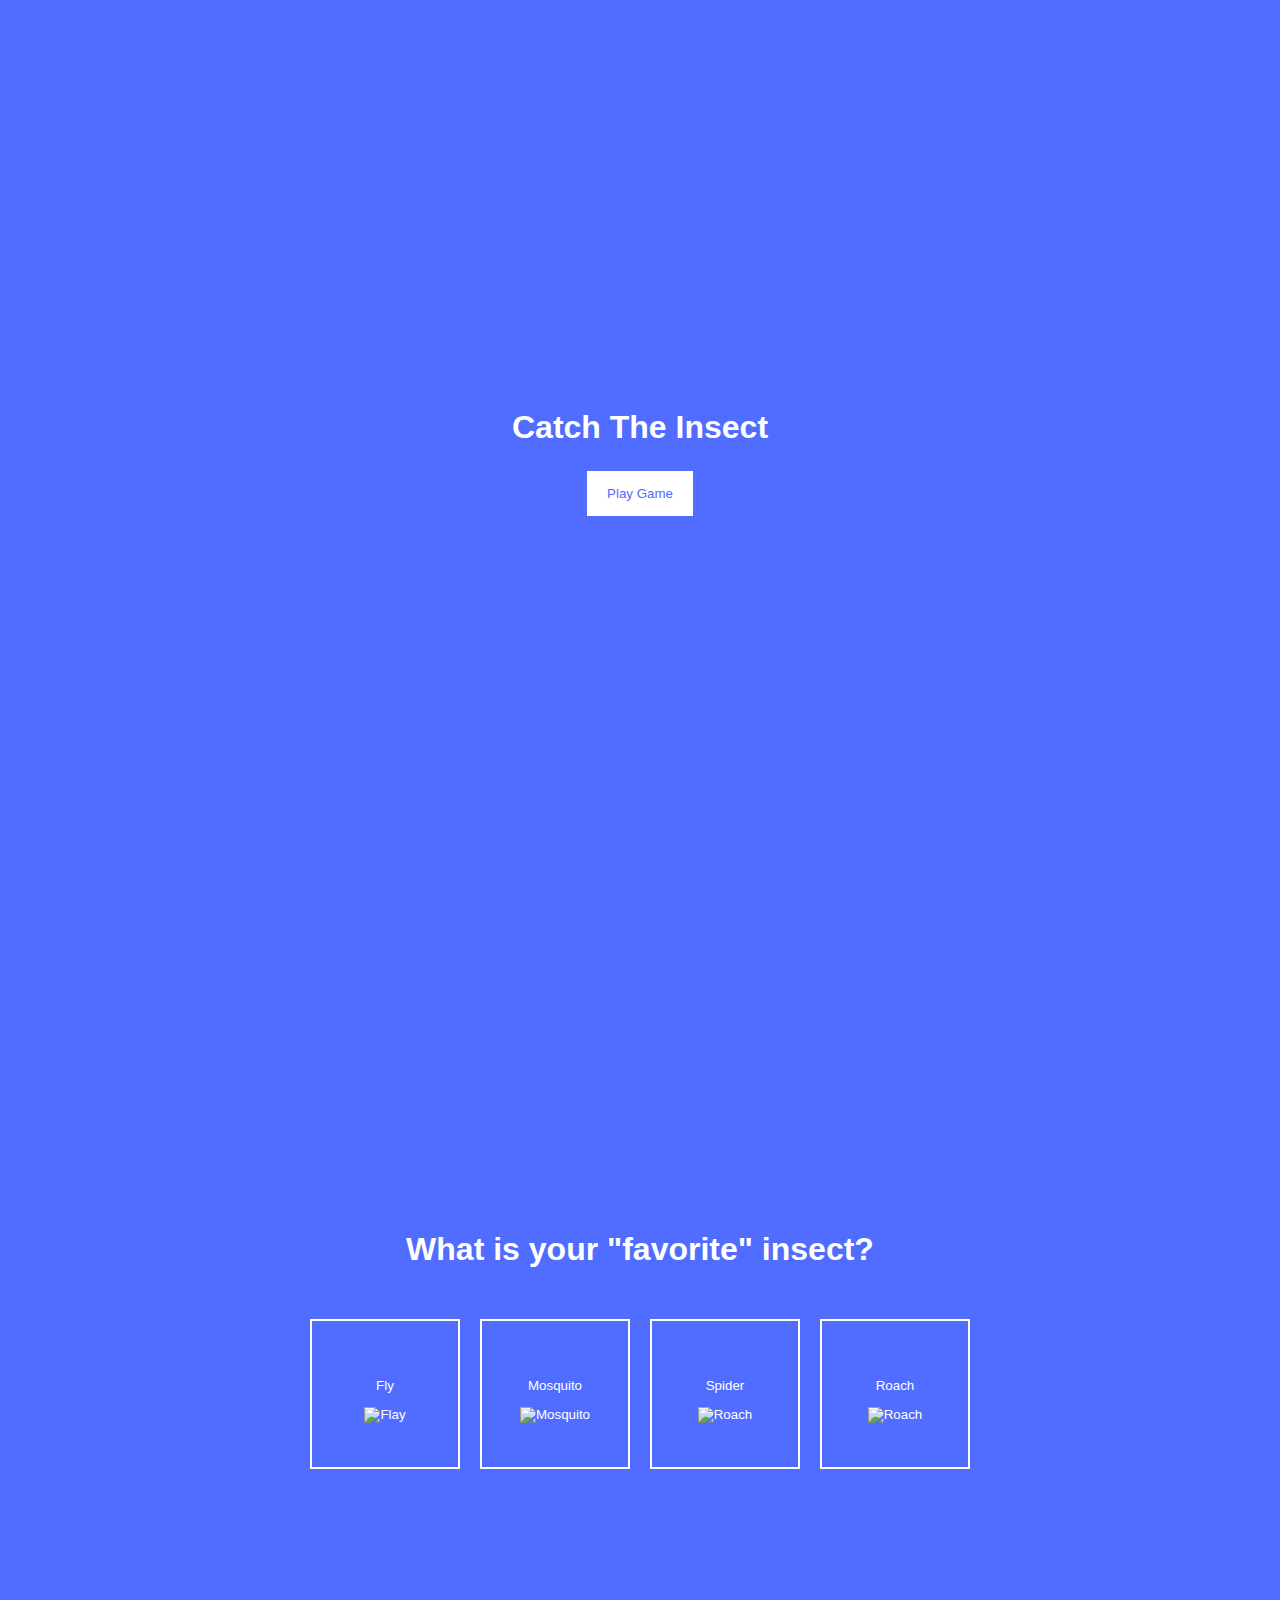
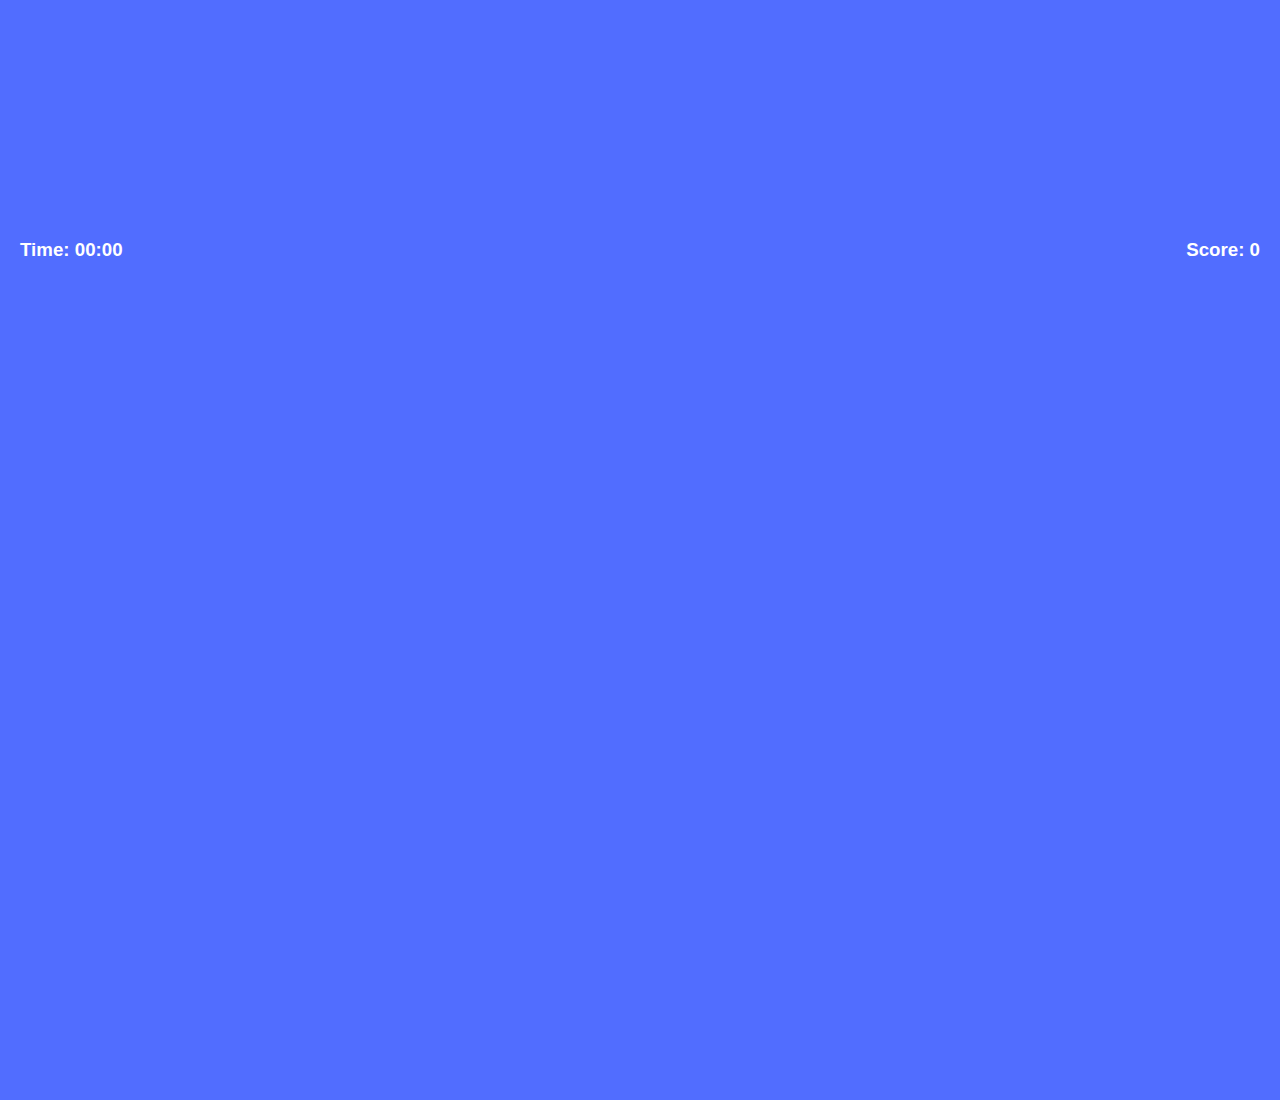
==== index.html @ 167f2f85 "created project" ====
<!DOCTYPE html>
<html lang="en">

<head>
    <meta charset="UTF-8">
    <meta http-equiv="X-UA-Compatible" content="IE=edge">
    <meta name="viewport" content="width=device-width, initial-scale=1.0">
    <link rel="stylesheet" href="https://cdnjs.cloudflare.com/ajax/libs/tailwindcss/1.8.11/tailwind.min.css"
        integrity="sha512-KO1h5ynYuqsFuEicc7DmOQc+S9m2xiCKYlC3zcZCSEw0RGDsxcMnppRaMZnb0DdzTDPaW22ID/gAGCZ9i+RT/w=="
        crossorigin="anonymous" referrerpolicy="no-referrer" />
    <link rel="stylesheet" href="style.css">
    <link rel="stylesheet" href="https://cdnjs.cloudflare.com/ajax/libs/font-awesome/5.14.0/css/all.min.css"
        integrity="sha512-1PKOgIY59xJ8Co8+NE6FZ+LOAZKjy+KY8iq0G4B3CyeY6wYHN3yt9PW0XpSriVlkMXe40PTKnXrLnZ9+fkDaog=="
        crossorigin="anonymous" />
    <title>Catch The Insect</title>
</head>

<body>
    <div class="screen">
        <h1>Catch The Insect</h1>
        <button class="btn" id="start-btn">Play Game</button>
    </div>

    <div class="screen">
        <h1>What is your "favorite" insect?</h1>
        <ul class="insects-list">
            <li>
                <button class="choose-insect-btn">
                    <p>Fly</p>
                    <img src="https://pngimg.com/uploads/fly/fly_PNG3946.png" alt="Flay">
                </button>
            </li>

            <li>
                <button class="choose-insect-btn">
                    <p>Mosquito</p>
                    <img src="https://pngimg.com/uploads/mosquito/mosquito_PNG18175.png" alt="Mosquito">
                </button>
            </li>

            <li>
                <button class="choose-insect-btn">
                    <p>Spider</p>
                    <img src="https://pngimg.com/uploads/spider/spider_PNG12.png" alt="Roach">
                </button>
            </li>

            <li>
                <button class="choose-insect-btn">
                    <p>Roach</p>
                    <img src="https://pngimg.com/uploads/roach/roach_PNG12163.png" alt="Roach">
                </button>
            </li>
        </ul>
    </div>

    <div class="screen game-container" id="game-container">
        <h3 id="time" class="time">Time: 00:00</h3>
        <h3 id="score" class="score">Score: 0</h3>
        <h5 id="message" class="message">
            Are you annnoyed yet? <br>
            You are playing an impossible game!!
        </h5>
    </div>



    <script src="script.js"></script>
</body>

</html>
---- style.css ----
@import url("https://fonts.gooogleapis.com/css?family=Press+Start+2P&display=swap");

* {
  box-sizing: border-box;
}

body {
  background-color: #516dff;
  color: #fff;
  font-family: "Press Start 2P", sans-serif;
  height: 100vh;
  overflow: hidden;
  margin: 0;
  text-align: center;
}

a {
  color: #fff;
}

h1 {
  line-height: 1.4;
}

.btn {
  border: none;
  background-color: #fff;
  color: #516dff;
  padding: 15px 20px;
  font-family: inherit;
  cursor: pointer;
}

.btn:hover {
  opacity: 0.9;
}

.btn:focus {
  outline: 0;
}

.screen {
  display: flex;
  flex-direction: column;
  align-items: center;
  justify-content: center;
  height: 100vh;
  width: 100vw;
  transition: margin 0.5s ease-out;
}

.screen.up {
  margin-top: -100vh;
}

.insects-list {
  display: flex;
  flex-wrap: wrap;
  justify-content: center;
  list-style-type: none;
  padding: 0;
}

.insects-list li {
  margin: 10px;
}

.choose-insect-btn {
  background-color: transparent;
  border: 2px solid #fff;
  color: #fff;
  cursor: pointer;
  font-family: inherit;
  width: 150px ;
  height: 150px;
}

.choose-insect-btn:hover {
  background-color: #fff;
  color: #516dff;
}

.choose-insect-btn:active {
  background-color: rgba(255, 255, 255, 0.7);
}
.choose-insect-btn:focus {
  outline: none;
}

.choose-insect-btn img {
  width: 100px;
  height: 100px;
  object-fit: contain;
}

.game-container {
  position: relative;
}

.time , .score {
  position: absolute;
  top: 20px;
}

.time {
  left: 20px;
}

.score {
  right: 20px;
}

.message {
  line-height: 1.7;
  background-color: rgba(0, 0, 0, 0.5);
  width: 100%;
  padding: 20px;
  z-index: 100;
  text-align: center;
  opacity: 0;
  position: absolute;
  top: 0;
  left: 50%;
  transform: translate(-50%, -150%);
  transition: transform 0.4s ease-in;
}

.message.visible {
  transform: translate(-50%, 150%);
  opacity: 1;
}

.insect {
  cursor: pointer;
  display: flex;
  align-items: center;
  justify-content: center;
  width: 100px;
  height: 100px;
  position: absolute;
  transform: translate(-50%, -50%) scale(1);
  transition: transform 0.3s ease-in-out;
}

.insect.caught {
  transform: translate(-50%, -50%) scale(0);
}

.insect img {
  width: 100px;
  height: 100px;
}
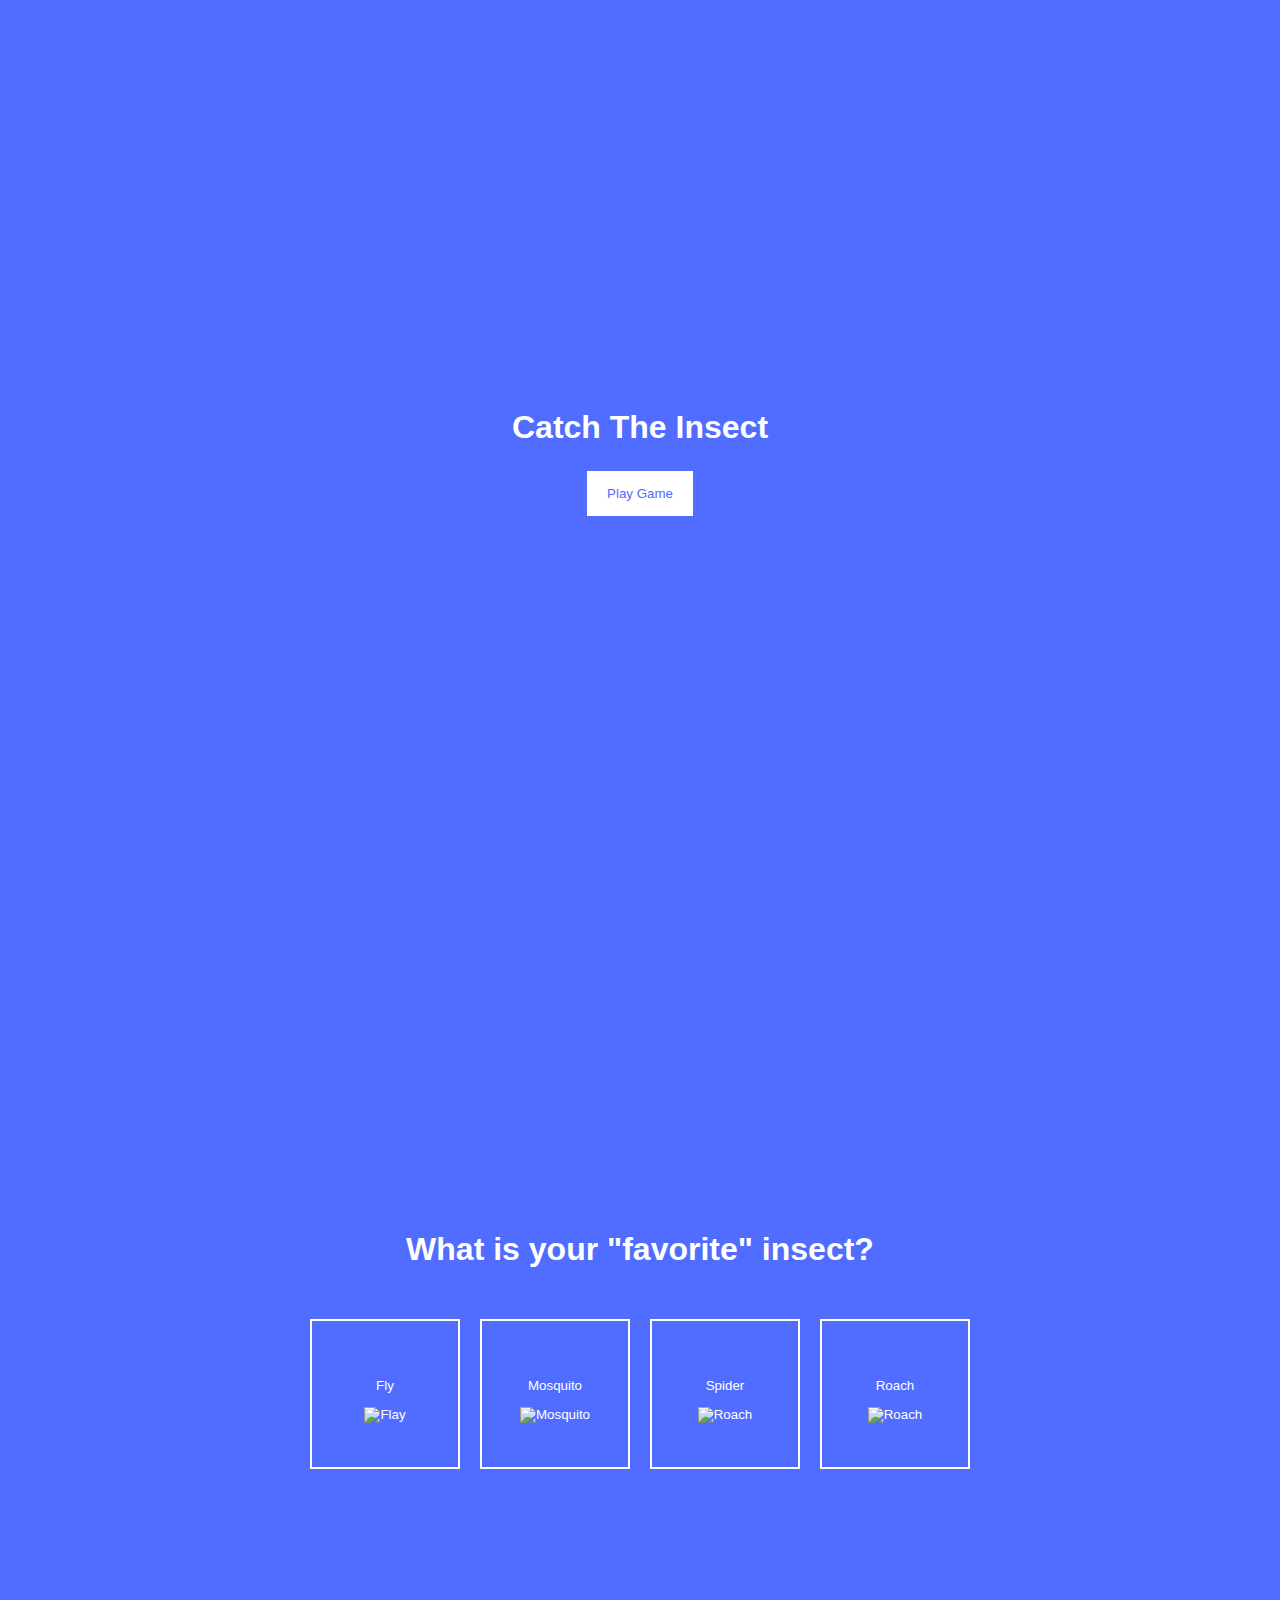
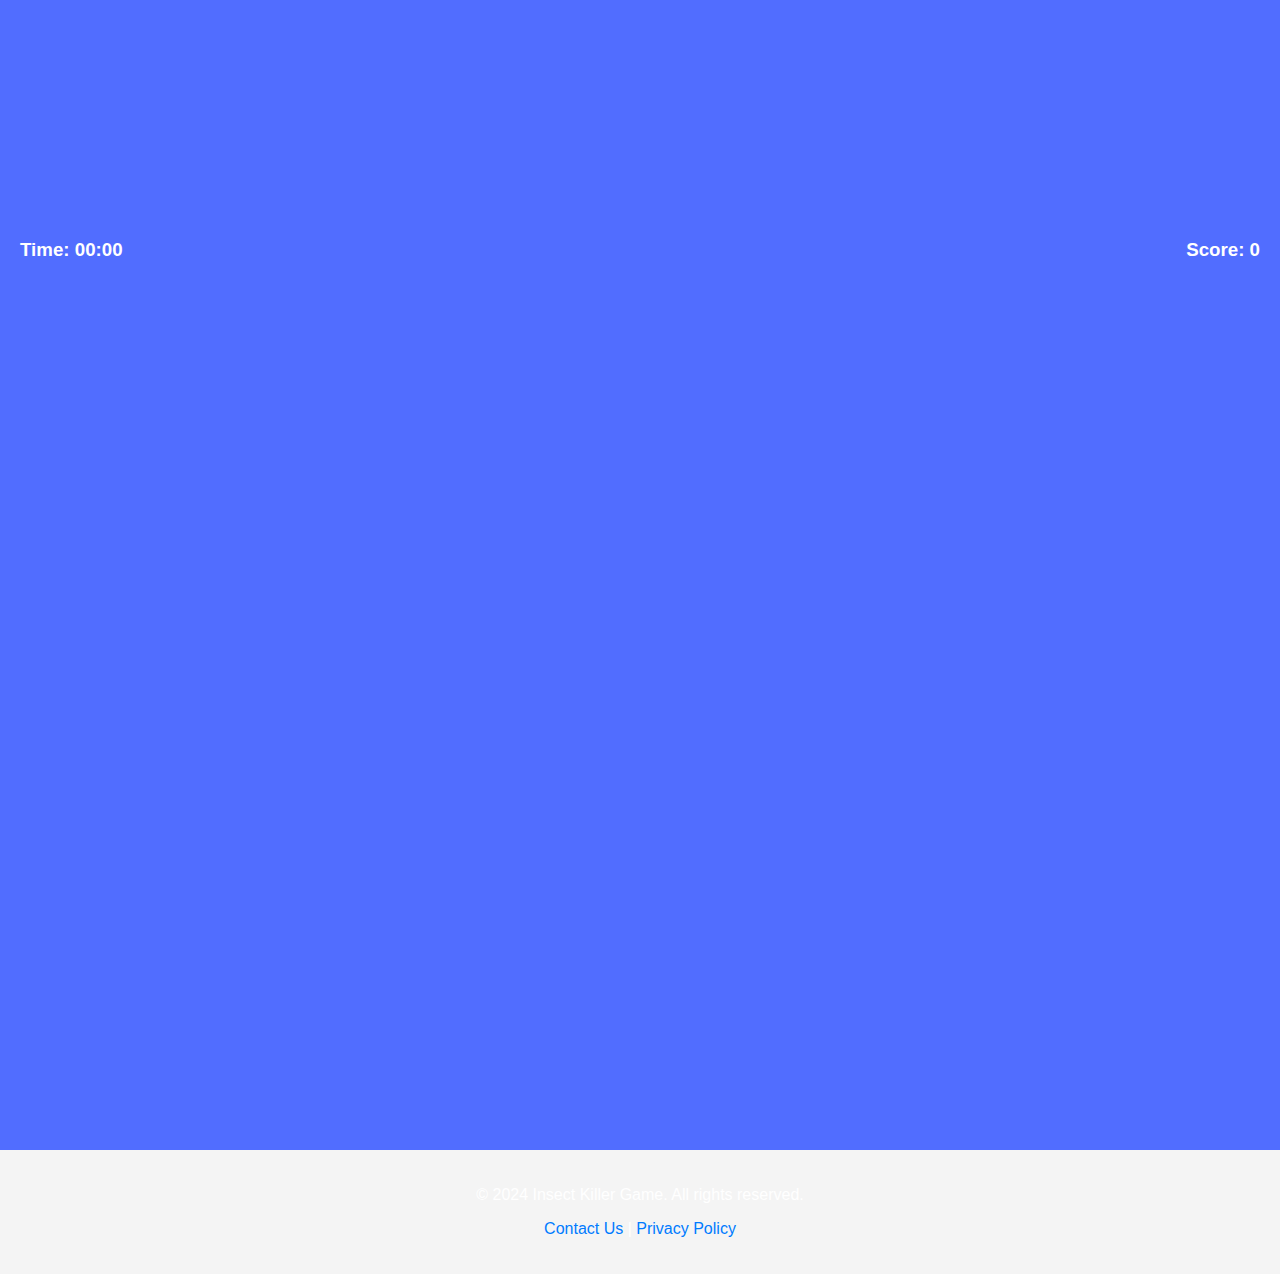
==== commit 72e8c18c: "Update index.html" ====
--- a/index.html
+++ b/index.html
@@ -63,9 +63,18 @@
         </h5>
     </div>
 
+    <footer style="text-align: center; margin-top: 50px; padding: 20px; background-color: #f4f4f4;">
+        <p>&copy; 2024 Insect Killer Game. All rights reserved.</p>
+        <p>
+            <a href="mailto:aheertest1@gmail.com" style="text-decoration: none; color: #007BFF;">Contact Us</a> | 
+            <a href="#privacy-policy" style="text-decoration: none; color: #007BFF;">Privacy Policy</a>
+        </p>
+    </footer>
+
+
 
 
     <script src="script.js"></script>
 </body>
 
-</html>+</html>
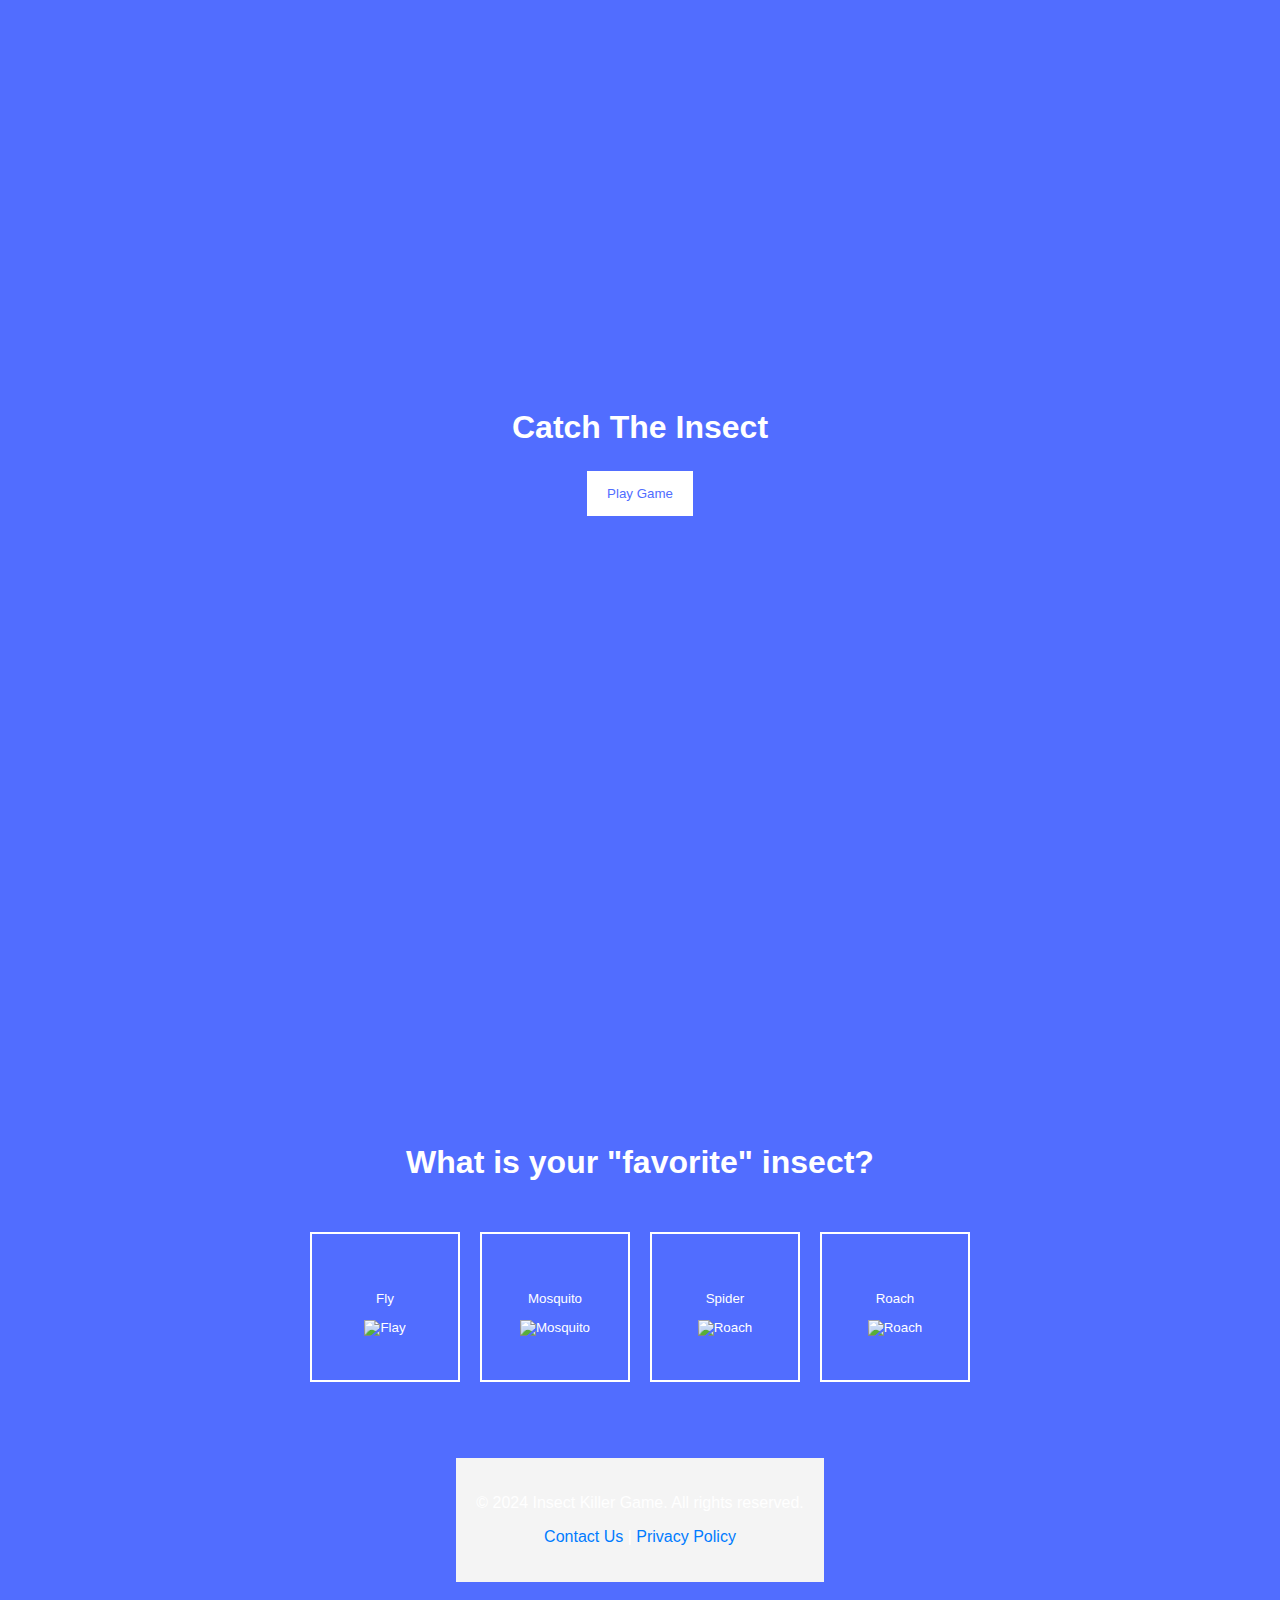
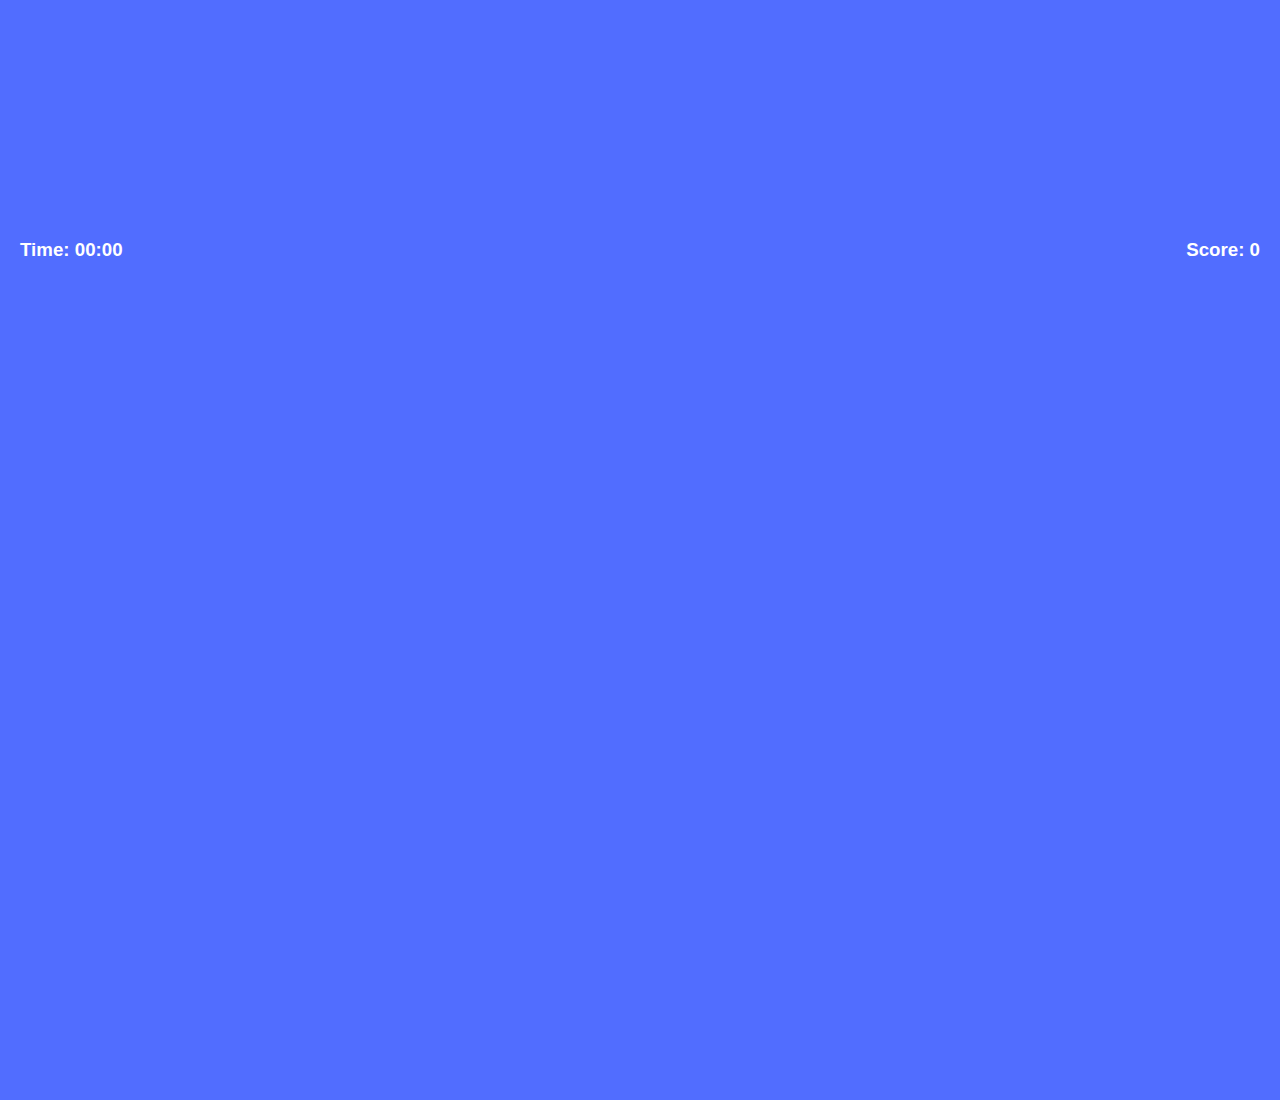
==== commit be4f2b48: "Update index.html" ====
--- a/index.html
+++ b/index.html
@@ -52,6 +52,14 @@
                 </button>
             </li>
         </ul>
+
+        <footer style="text-align: center; margin-top: 50px; padding: 20px; background-color: #f4f4f4;">
+            <p>&copy; 2024 Insect Killer Game. All rights reserved.</p>
+            <p>
+                <a href="mailto:aheertest1@gmail.com" style="text-decoration: none; color: #007BFF;">Contact Us</a> | 
+                <a href="#privacy-policy" style="text-decoration: none; color: #007BFF;">Privacy Policy</a>
+            </p>
+        </footer>
     </div>
 
     <div class="screen game-container" id="game-container">
@@ -63,13 +71,7 @@
         </h5>
     </div>
 
-    <footer style="text-align: center; margin-top: 50px; padding: 20px; background-color: #f4f4f4;">
-        <p>&copy; 2024 Insect Killer Game. All rights reserved.</p>
-        <p>
-            <a href="mailto:aheertest1@gmail.com" style="text-decoration: none; color: #007BFF;">Contact Us</a> | 
-            <a href="#privacy-policy" style="text-decoration: none; color: #007BFF;">Privacy Policy</a>
-        </p>
-    </footer>
+    
 
 
 
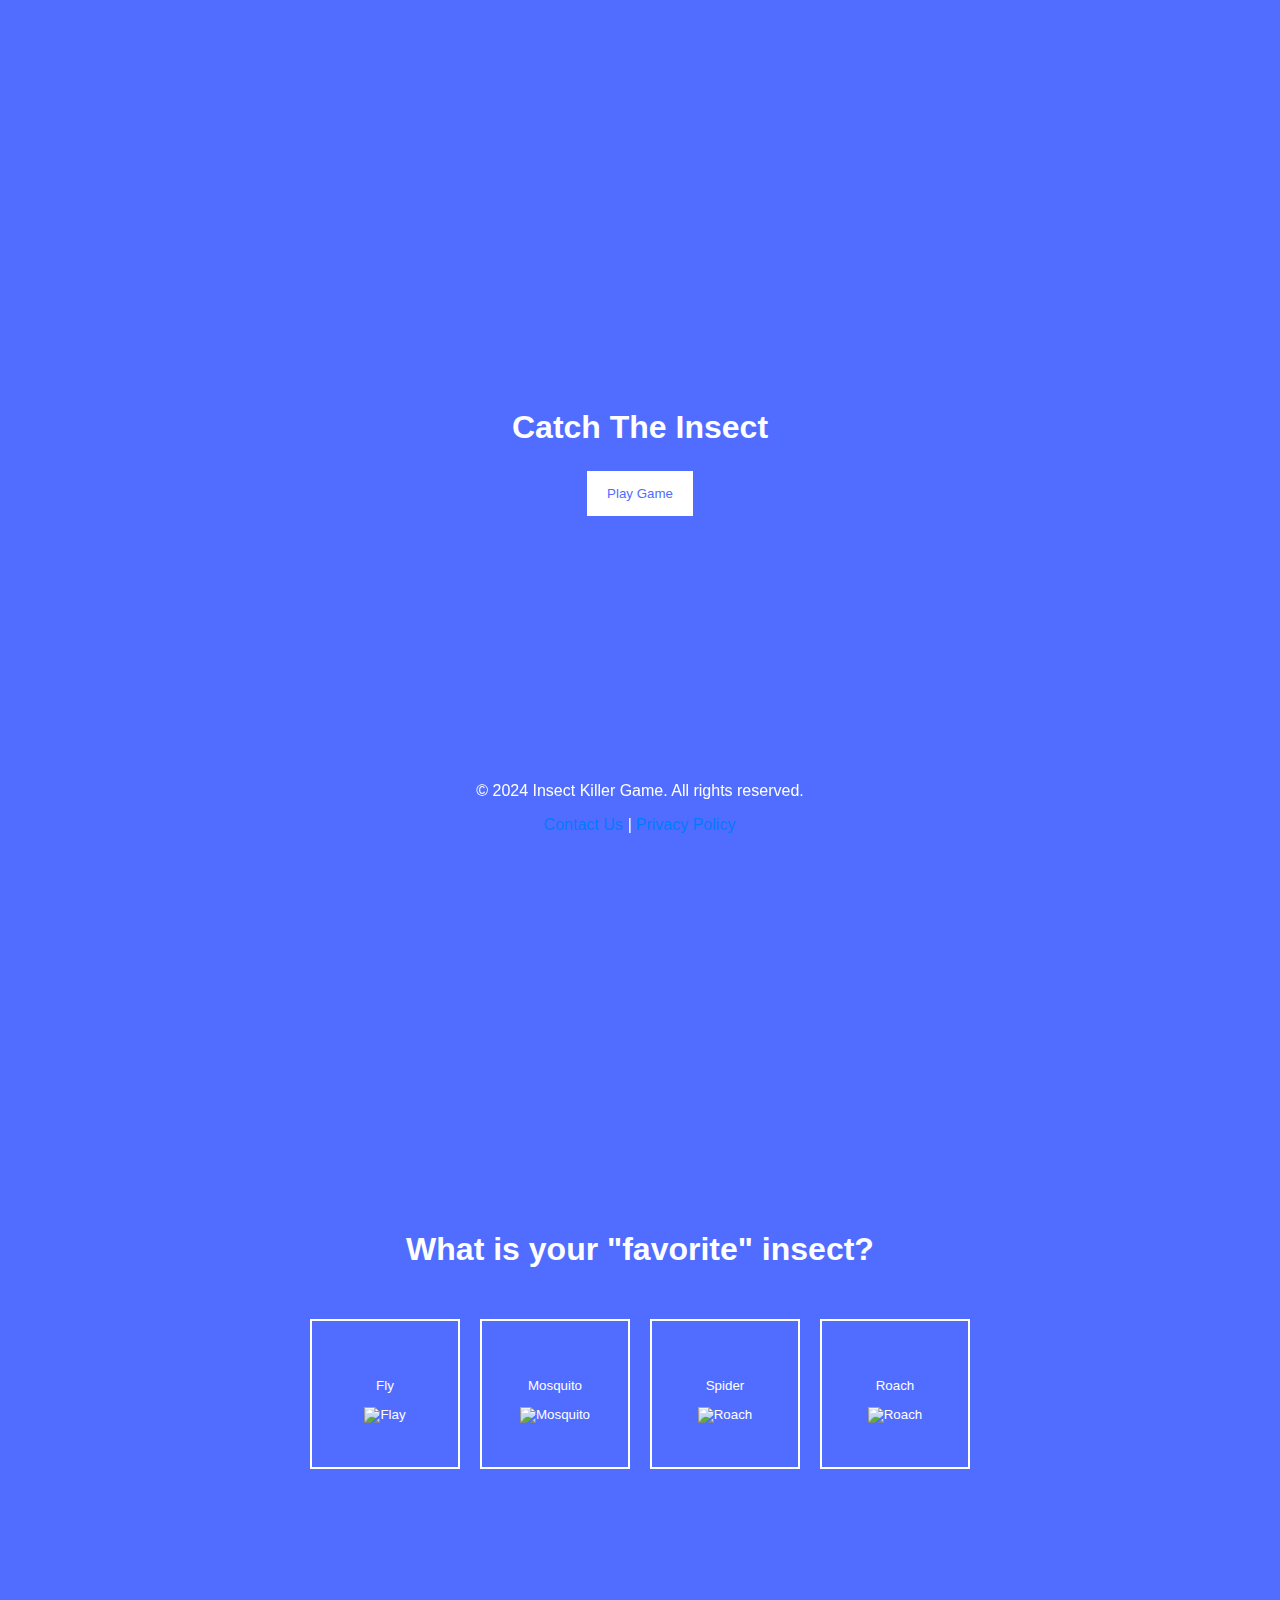
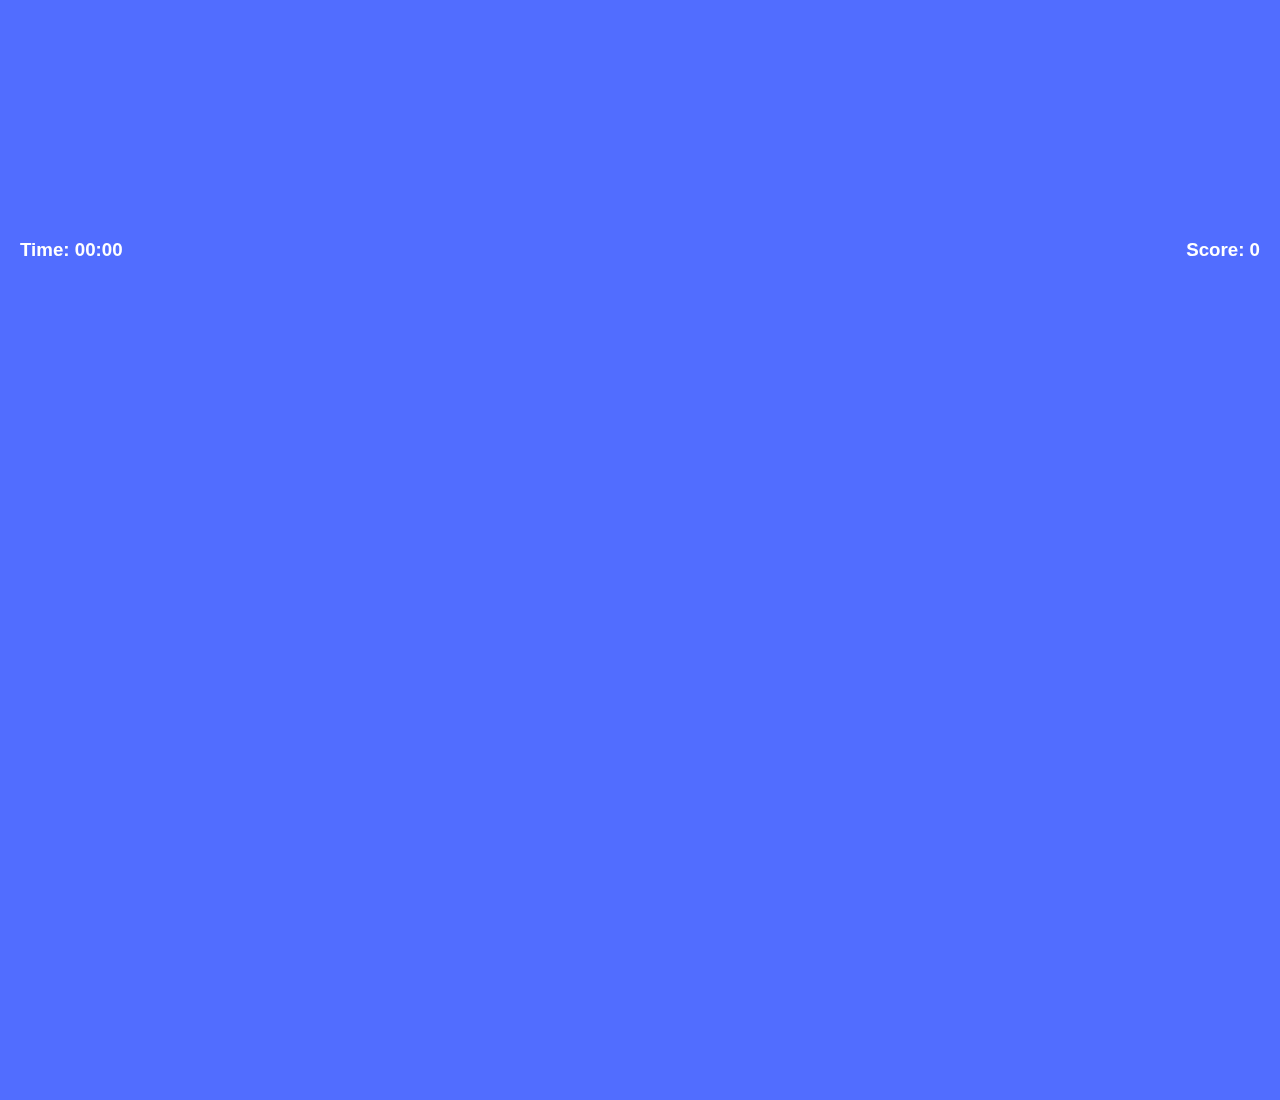
==== commit 1c10bae5: "Update index.html" ====
--- a/index.html
+++ b/index.html
@@ -53,7 +53,7 @@
             </li>
         </ul>
 
-        <footer style="text-align: center; margin-top: 50px; padding: 20px; background-color: #f4f4f4;">
+        <footer style="text-align: center; position: fixed; bottom: 50px;">
             <p>&copy; 2024 Insect Killer Game. All rights reserved.</p>
             <p>
                 <a href="mailto:aheertest1@gmail.com" style="text-decoration: none; color: #007BFF;">Contact Us</a> | 
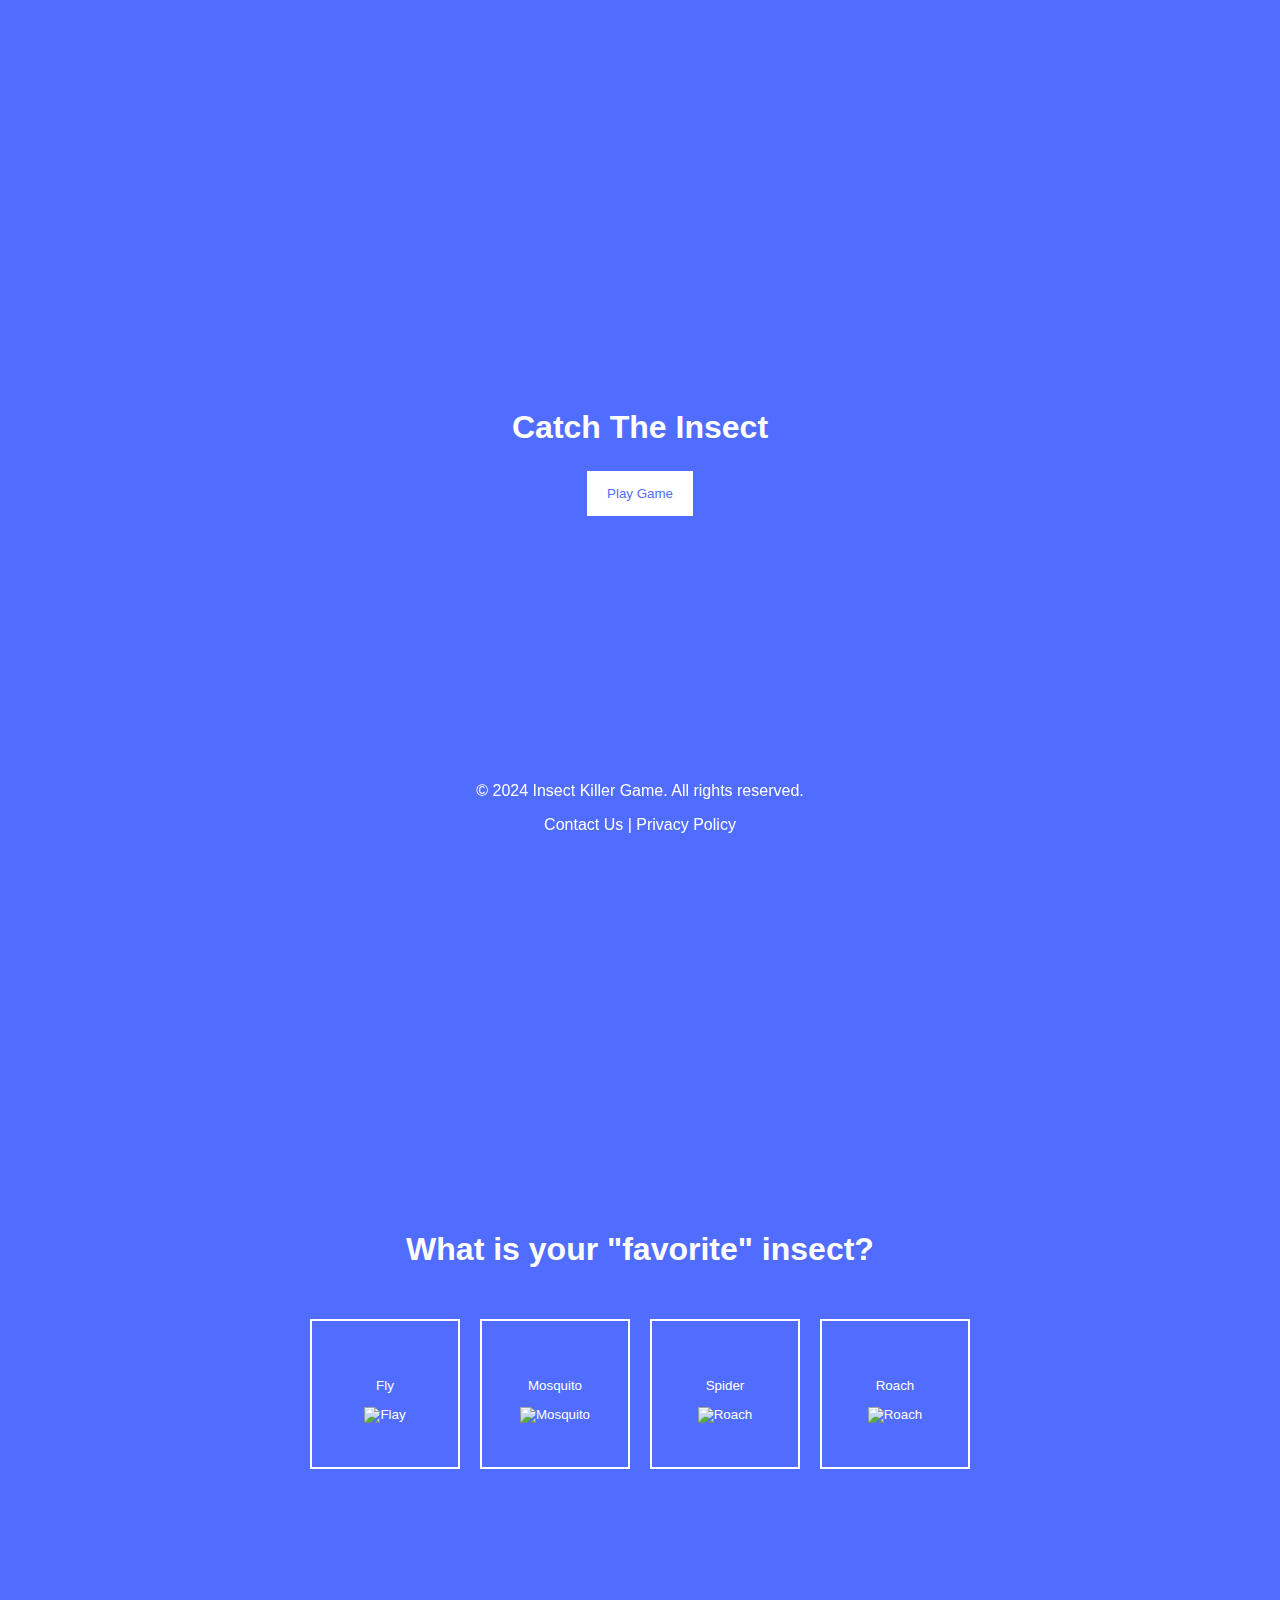
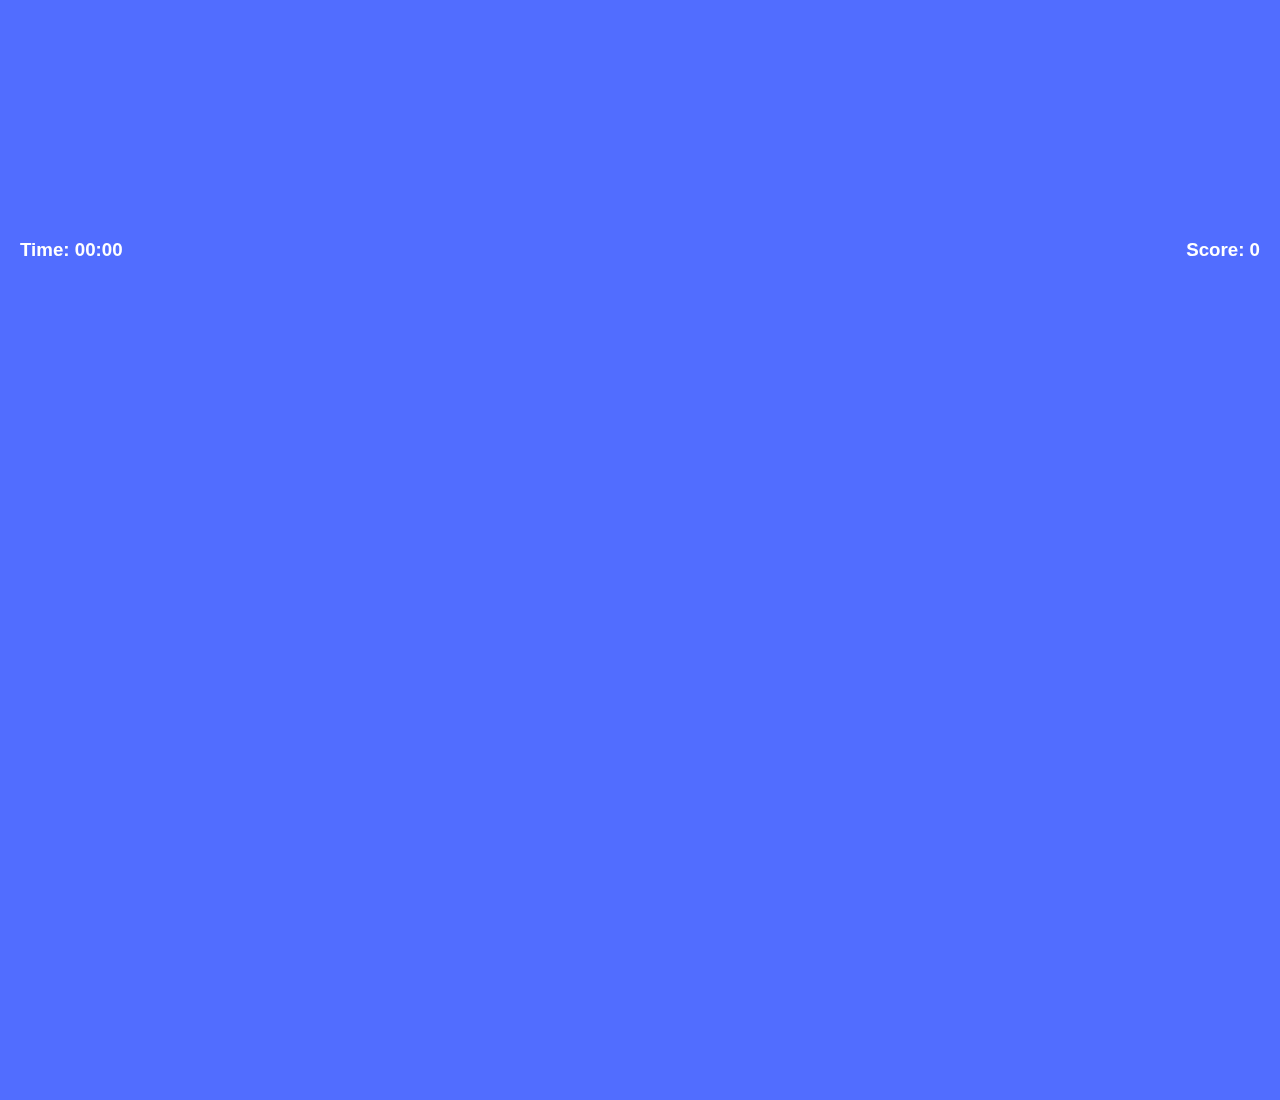
==== commit 0d857073: "Update index.html" ====
--- a/index.html
+++ b/index.html
@@ -53,11 +53,11 @@
             </li>
         </ul>
 
-        <footer style="text-align: center; position: fixed; bottom: 50px;">
+        <footer style="text-align: center; position: fixed; bottom: 50px; color: #FFF;">
             <p>&copy; 2024 Insect Killer Game. All rights reserved.</p>
             <p>
-                <a href="mailto:aheertest1@gmail.com" style="text-decoration: none; color: #007BFF;">Contact Us</a> | 
-                <a href="#privacy-policy" style="text-decoration: none; color: #007BFF;">Privacy Policy</a>
+                <a href="mailto:aheertest1@gmail.com" style="text-decoration: none; color: #FFF;">Contact Us</a> | 
+                <a href="#privacy-policy" style="text-decoration: none; color: #FFF;">Privacy Policy</a>
             </p>
         </footer>
     </div>
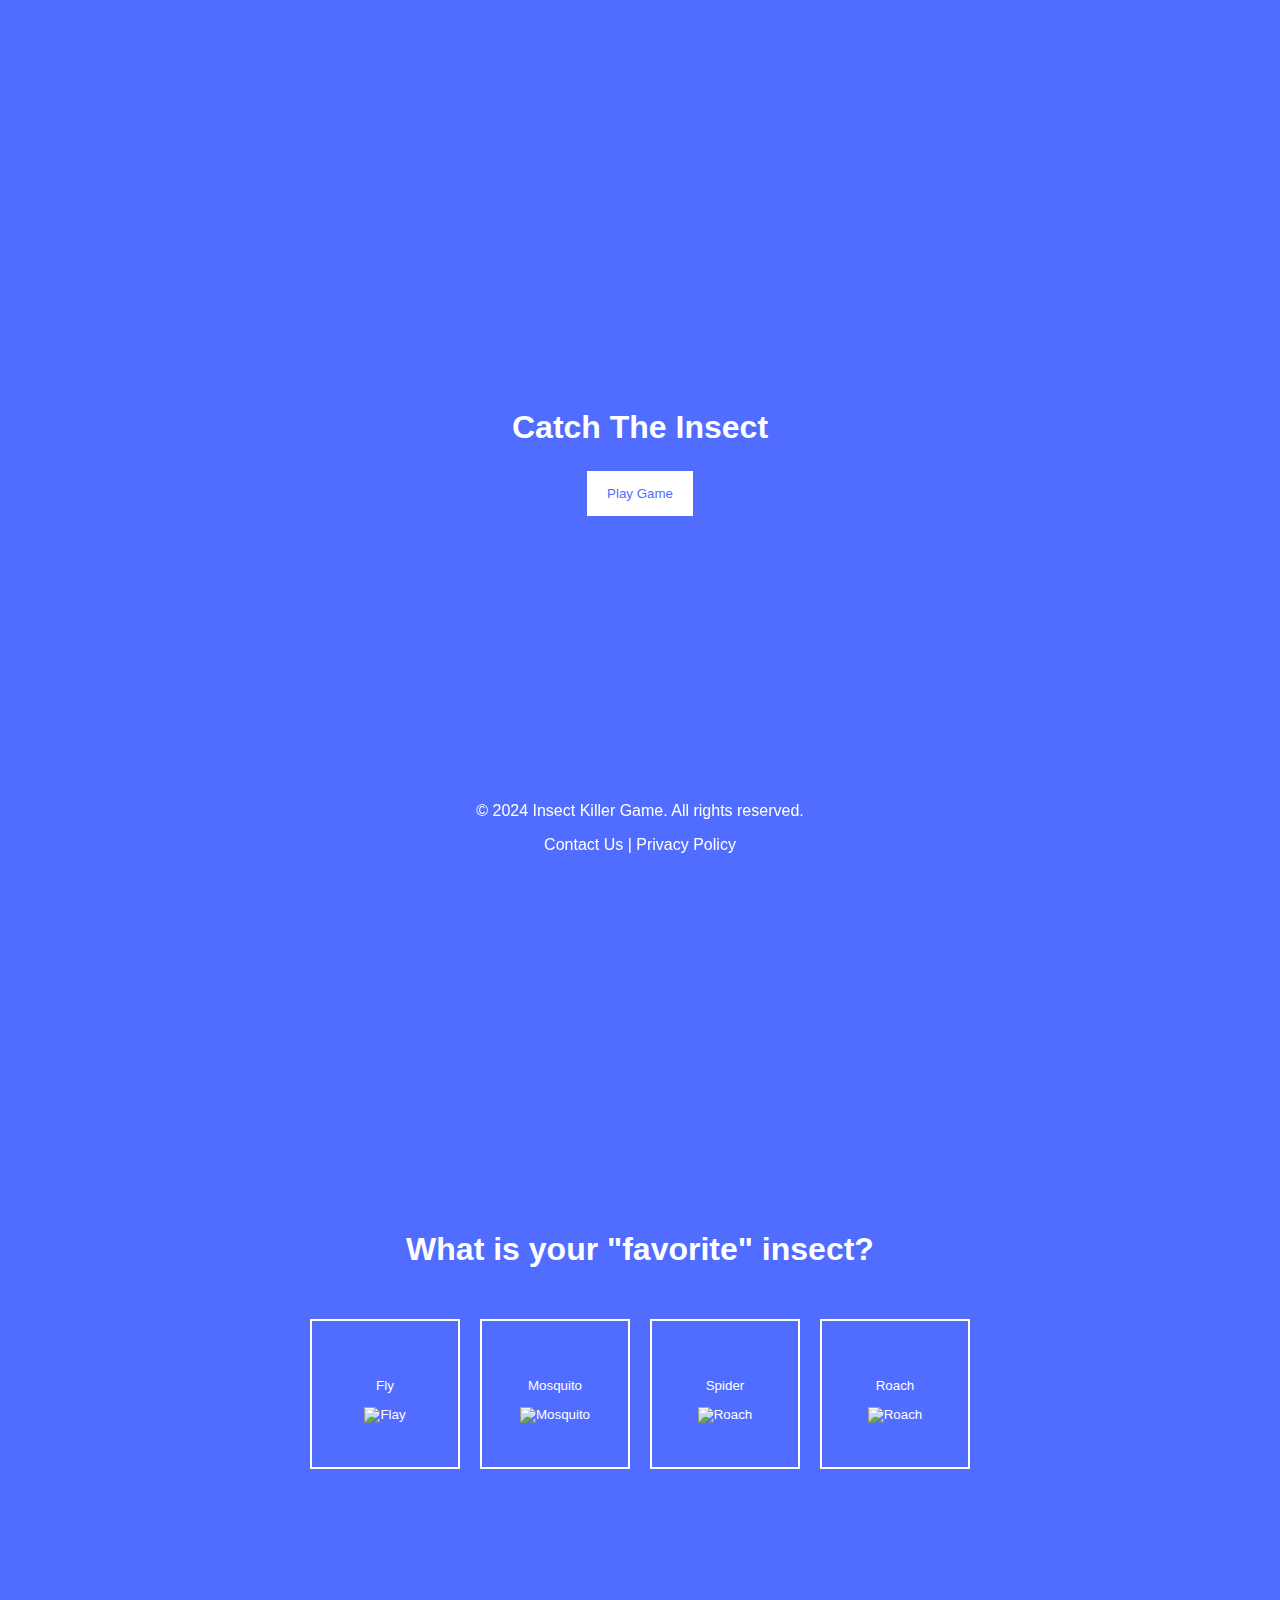
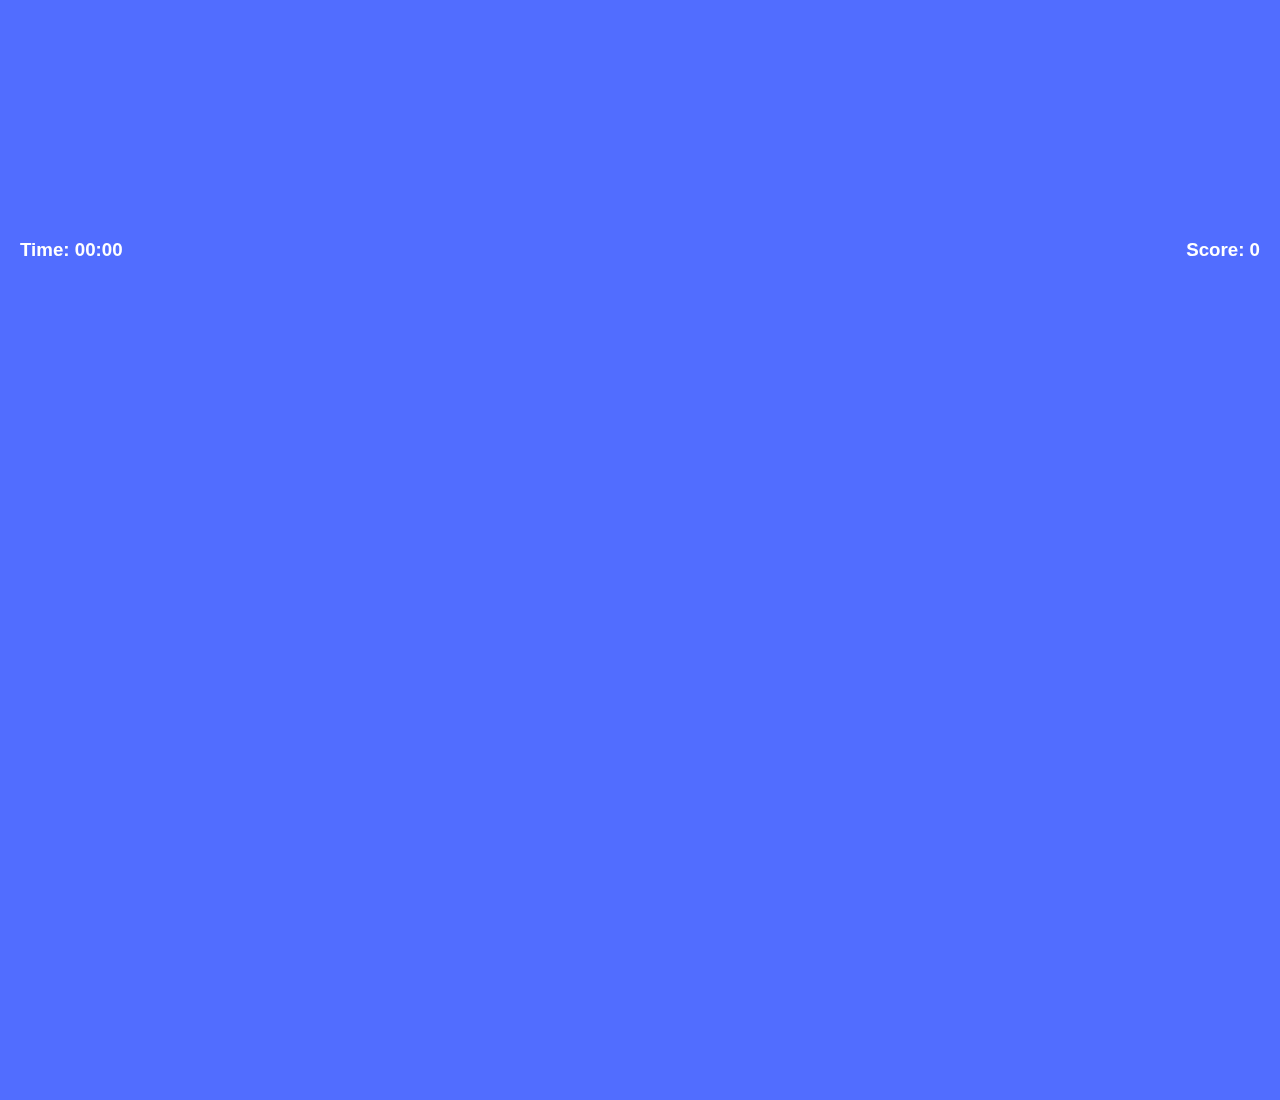
==== commit 64a166e2: "Update index.html" ====
--- a/index.html
+++ b/index.html
@@ -53,11 +53,11 @@
             </li>
         </ul>
 
-        <footer style="text-align: center; position: fixed; bottom: 50px; color: #FFF;">
+        <footer style="text-align: center; position: fixed; bottom: 30px; color: #FFF;">
             <p>&copy; 2024 Insect Killer Game. All rights reserved.</p>
             <p>
                 <a href="mailto:aheertest1@gmail.com" style="text-decoration: none; color: #FFF;">Contact Us</a> | 
-                <a href="#privacy-policy" style="text-decoration: none; color: #FFF;">Privacy Policy</a>
+                <a href="privacy-policy" style="text-decoration: none; color: #FFF;">Privacy Policy</a>
             </p>
         </footer>
     </div>
